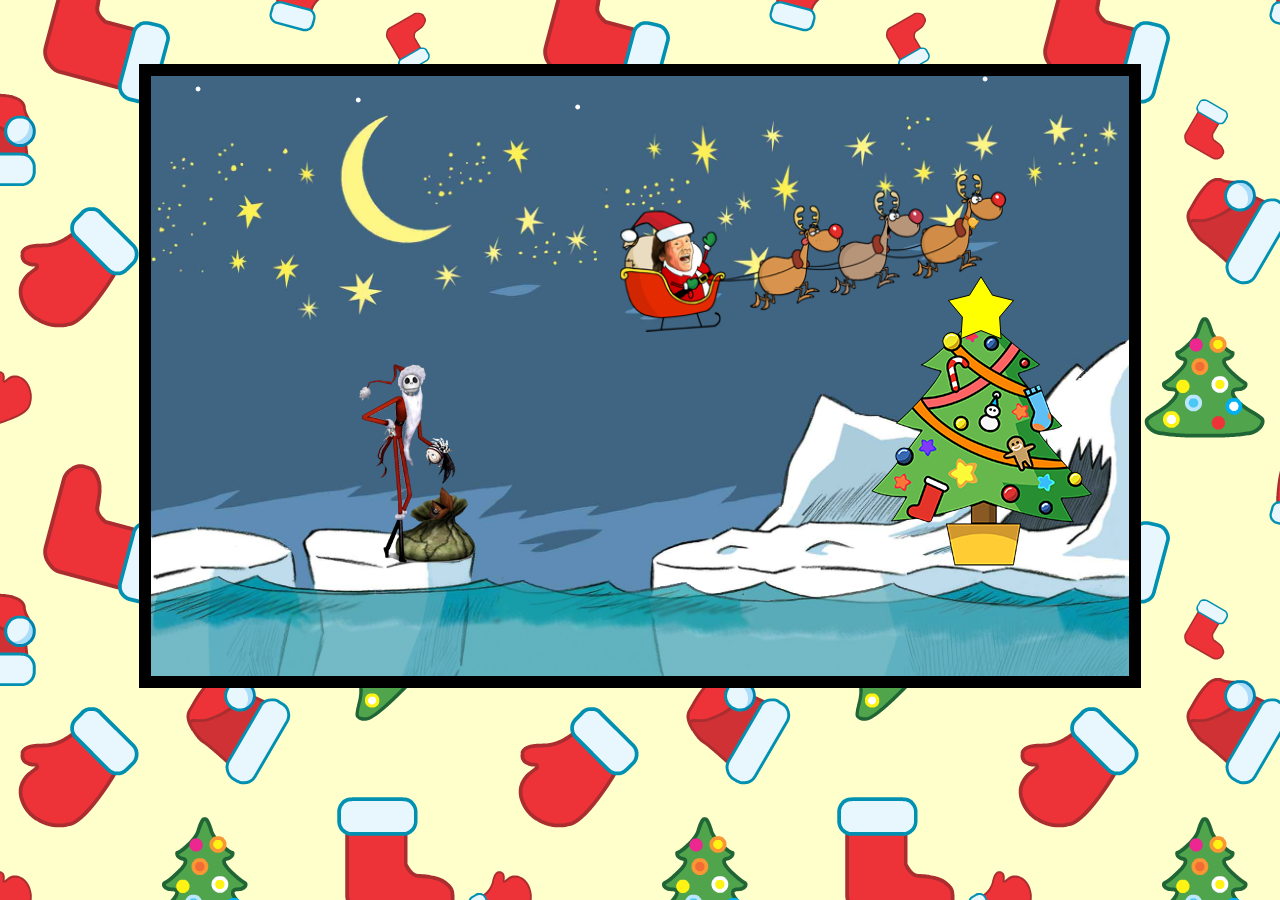
==== Navidad/navidad.html @ c9858c79 "Navidad" ====
<!DOCTYPE HTML>
<html>
  <head>
    <style>
      body {
        margin: 0px;
        padding: 0px;
      }
      #container{
        border: 12px solid black;
        width: 978px;
        height:600px;
        margin-left: auto;
        margin-right: auto;
        margin-top: 5%;
        background-image: url('img/fondo1.jpg');
        background-size: cover;

      }

      canvas{ background-color: blue;}
    </style>
  </head>
  <body style="background: url(img/Xmaspattern.png) ">
    <div id="container"></div>
    <script src="kinetic/kinetic-v4.7.4.min.js"></script>
    <script defer="defer">
      var stage = new Kinetic.Stage({
        container: 'container',
        background:'blue',
        width: 978,
        height: 600
      });
      var layer = new Kinetic.Layer();





var star = new Kinetic.Star({
        x: 830,
        y: 235,
        numPoints: 5,
        innerRadius: 20,
        outerRadius: 35,
        fill: 'yellow',
        stroke: 'black',
        strokeWidth: 1
      });

      // add the shape to the layer
      

      stage.add(layer);

      var period = 4000;

      var anim = new Kinetic.Animation(function(frame) {
        var scale = Math.sin(frame.time * 2 * Math.PI / 10000) + 2;
        star.setScale(scale *0.4);

        
      }, layer);

      anim.start();

var arbolito = new Image();
      arbolito.onload = function() {
        var arbolna = new Kinetic.Image({
          x: 700,
          y: 200,
          image: arbolito,
          width: 260,
          height: 300
        });

        layer.add(arbolna);
        layer.add(star);
        };
      arbolito.src = 'img/arbol2.png';

var jack = new Image();
      jack.onload = function() {
        var jackim = new Kinetic.Image({
          x: 200,
          y: 280,
          image: jack,
          width: 132,
          height: 210
        });

        // add the shape to the layer
        layer.add(jackim);


     var animjack = new Kinetic.Animation(function(frame) { 
     
        jackim.on('mouseover', function() {
          musica2();
        });
        jackim.on('mouseout', function() {
          pausajack();
        });


      }, layer);

 
      animjack.start();

      };
      jack.src = 'img/jack.png';


var imageObj = new Image();
      imageObj.onload = function() {
        var santa = new Kinetic.Image({
          x: 200,
          y: 50,
          image: imageObj,
          width: 386,
          height: 158
        });

        // add the shape to the layer
        layer.add(santa);

        // add the layer to the stage
        stage.add(layer);

      var amplitudeX = 380;
      var amplitudeY = 50;
      // in ms

     var anim_santa = new Kinetic.Animation(function(frame) { // y= A· sin wt ; T=2·PI·w
      santa.setY(amplitudeY * Math.sin(frame.time * 4 * Math.PI / 7000) + 50);
      santa.setX(amplitudeX * Math.sin(frame.time * Math.PI / 7000) + 350);
      

        santa.on('mouseover', function() {
          musica();
        });

      }, layer);

 
      anim_santa.start();

      };
      imageObj.src = 'img/santa.png';

//NEVAR 

var copo = new Array();
      for (var i =0, pos_x=14; i < 100; i++) {
        //pos_x=Math.round(Math.random()*500+0);
        pos_x=Math.round(Math.random()*978+0);
        pos_y=Math.round(Math.random()*(-500-10)-10);
        copo[i] = new Kinetic.Circle({
          x: pos_x,
          y: pos_y,
          radius: 2,
          fill: 'white',
          stroke: 'white',
          strokeWidth: 1,

          direccion: 1,
          velocidad: Math.random(),
        });
      
        layer.add(copo[i]);
      };
      stage.add(layer);

      var amplitude = 1;
      var period = 500;
      var nevar = new Kinetic.Animation(function(frame) {
        for (x=0;x<100;x++) {

          copo[x].attrs.x += (copo[x].attrs.velocidad*0.02)*copo[x].attrs.direccion;
          if(Math.random()*10>9){
             copo[x].attrs.direccion=copo[x].attrs.direccion*-1;
          }
          copo[x].setY(copo[x].attrs.y + 1); 
          if (copo[x].attrs.y >= 500) {
           copo[x].setY(Math.round(Math.random()*(-500-10)+0));
          }
        }
      }, layer);

      nevar.start();

//FIN NEVAR


//MAR

var mar = new Image();
      mar.onload = function() {
        var maragua = new Kinetic.Image({
          x: -20,
          y: 500,
          image: mar,
          width: 1300,
          height: 210
        });

        // add the shape to the layer
        layer.add(maragua);
var animmar = new Kinetic.Animation(function(frame) {
        maragua.setX(50 * Math.sin(frame.time * 2 * Math.PI / 8000) -100);
        
      }, layer);

      animmar.start();
      };
      mar.src = 'img/agua.png';









        function musica2(){ // Cuando ganas salta esta funcion
    document.getElementById('sound2').play();
  }
   function musica(){ // Cuando ganas salta esta funcion
    document.getElementById('sound1').play();
  }
  function pausajack(){
    document.getElementById('sound2').pause();
sound2.currentTime = 0;

  }







      
    </script>
    <audio id="sound2" src="olaman2.mp3" preload="auto"></audio>
<audio id="sound1" src="nanana.mp3" preload="auto"></audio>

  </body>
</html>
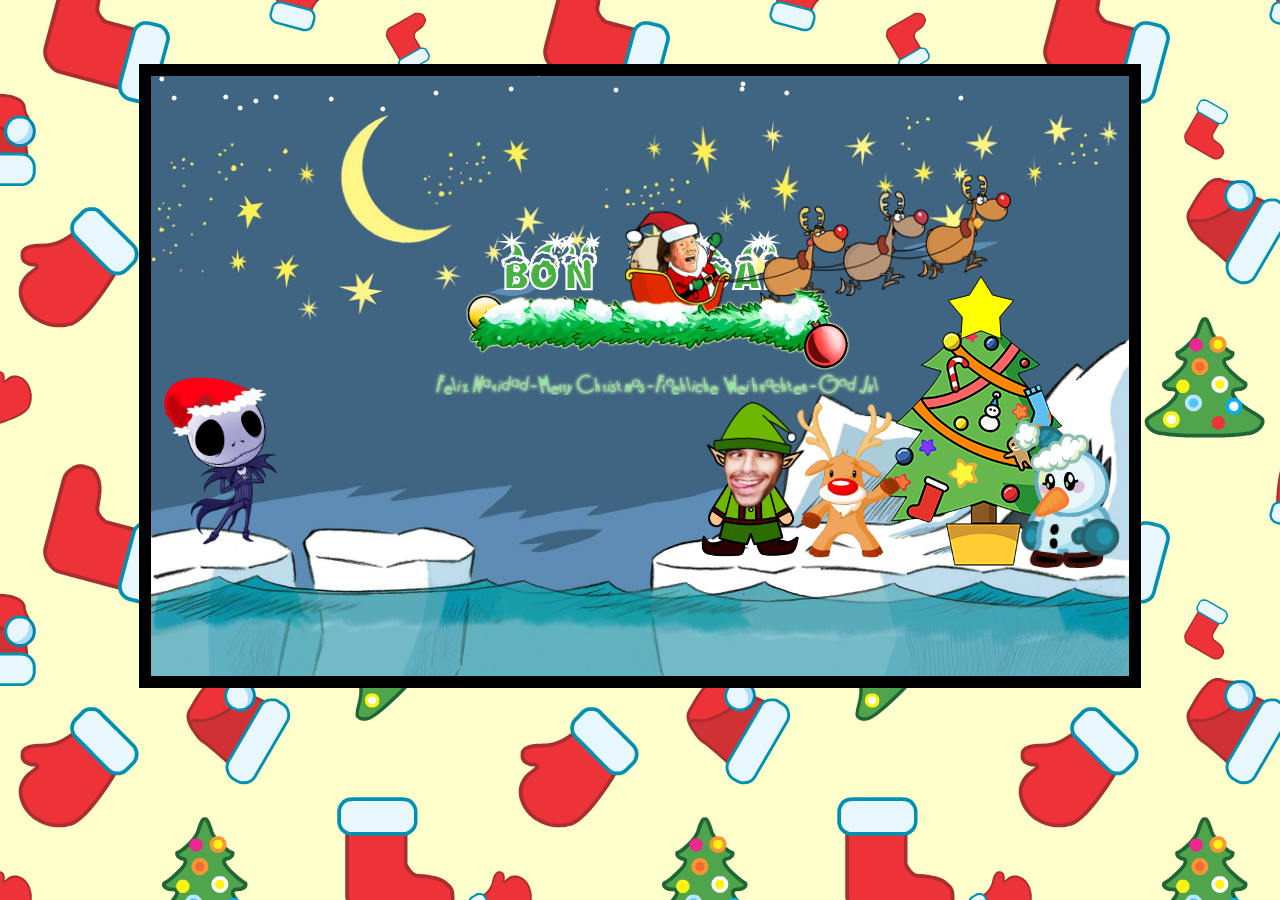
==== commit ac61a197: "Navidad 1.1" ====
--- a/Navidad/navidad.html
+++ b/Navidad/navidad.html
@@ -3,9 +3,17 @@
 <html>
   <head>
     <style>
+
+    @font-face
+{
+    font-family:fuenteNavidad;
+    src:url(bonnet.ttf)
+}
+
       body {
         margin: 0px;
         padding: 0px;
+        font:bold 30px fuenteNavidad, Verdana, sans-serif;
       }
       #container{
         border: 12px solid black;
@@ -37,7 +45,6 @@
 
 
 
-
 var star = new Kinetic.Star({
         x: 830,
         y: 235,
@@ -80,37 +87,19 @@
         };
       arbolito.src = 'img/arbol2.png';
 
-var jack = new Image();
-      jack.onload = function() {
-        var jackim = new Kinetic.Image({
-          x: 200,
-          y: 280,
-          image: jack,
-          width: 132,
-          height: 210
-        });
-
-        // add the shape to the layer
-        layer.add(jackim);
-
-
-     var animjack = new Kinetic.Animation(function(frame) { 
-     
-        jackim.on('mouseover', function() {
-          musica2();
-        });
-        jackim.on('mouseout', function() {
-          pausajack();
-        });
-
-
-      }, layer);
-
- 
-      animjack.start();
-
-      };
-      jack.src = 'img/jack.png';
+
+
+var Textochrist = new Kinetic.Text({
+        x: 350,
+        y: 170,
+        text: 'Bon Nadal',
+        fontSize: 50,
+        fontFamily: 'fuenteNavidad',
+        fill: '#49b143',
+        stroke: 'white'
+      });
+layer.add(Textochrist);
+
 
 
 var imageObj = new Image();
@@ -150,10 +139,61 @@
       };
       imageObj.src = 'img/santa.png';
 
+
+//TEXTO//
+var bonadaltext = new Image();
+      bonadaltext.onload = function() {
+        var textonavidad = new Kinetic.Image({
+          x: 280,
+          y: 150,
+          image: bonadaltext,
+          width: 450,
+          height: 169
+        });
+
+        layer.add(textonavidad);
+        };
+      bonadaltext.src = 'img/nadal_text.png';
+
+
+//JACK//
+var jack = new Image();
+      jack.onload = function() {
+        var jackim = new Kinetic.Image({
+          x: 10,
+          y: 300,
+          image: jack,
+          width: 120,
+          height: 169
+        });
+
+        // add the shape to the layer
+        layer.add(jackim);
+
+
+     var animjack = new Kinetic.Animation(function(frame) { 
+     
+        jackim.on('mouseover', function() {
+          musica2();
+        });
+        jackim.on('mouseout', function() {
+          pausajack();
+        });
+
+
+      }, layer);
+
+ 
+      animjack.start();
+
+      };
+      jack.src = 'img/jack.png';
+
+
 //NEVAR 
 
 var copo = new Array();
-      for (var i =0, pos_x=14; i < 100; i++) {
+      for (var i =0, pos_x=14; i < 150; i++) {
         //pos_x=Math.round(Math.random()*500+0);
         pos_x=Math.round(Math.random()*978+0);
         pos_y=Math.round(Math.random()*(-500-10)-10);
@@ -176,7 +216,7 @@
       var amplitude = 1;
       var period = 500;
       var nevar = new Kinetic.Animation(function(frame) {
-        for (x=0;x<100;x++) {
+        for (x=0;x<150;x++) {
 
           copo[x].attrs.x += (copo[x].attrs.velocidad*0.02)*copo[x].attrs.direccion;
           if(Math.random()*10>9){
@@ -217,6 +257,201 @@
       };
       mar.src = 'img/agua.png';
 
+//DUENDECILLO
+
+var duendebody = new Image();
+      duendebody.onload = function() {
+        var cuerpoduende = new Kinetic.Image({
+          x: 550,
+          y: 400,
+          image: duendebody,
+          width: 100,
+          height: 82
+        });
+
+        layer.add(cuerpoduende);
+        };
+      duendebody.src = 'img/duendebody.png';
+
+
+
+var duendehead = new Image();
+      duendehead.onload = function() {
+        var cabesaduende = new Kinetic.Image({
+          x: 550,
+          y: 330,
+          image: duendehead,
+          width: 100,
+          height: 107
+        });
+
+        layer.add(cabesaduende);
+
+var angleDiff;
+        var angle = 0;
+        var iz = false;
+        var angularSpeed = Math.PI / 4;
+        var animacion_duende = new Kinetic.Animation(function(frame) {
+            if(!iz && angle <0.1){
+              angleDiff = -(frame.timeDiff * angularSpeed / 1000);
+            }
+            else if(iz && angle >-0.1){
+              angleDiff = frame.timeDiff * angularSpeed / 1000;
+            }
+            cabesaduende.rotate(angleDiff);
+            angle-=angleDiff;
+            if(angle>=0.1){
+              iz=!iz;
+            }
+            else if(angle<=-0.1){
+              iz=!iz;
+            }
+
+cabesaduende.on('mouseover', function() {
+          musica_duende();
+        });
+        cabesaduende.on('mouseout', function() {
+          pausaduende();
+        });
+
+        }, layer)
+
+
+
+        animacion_duende.start();
+
+        };
+      duendehead.src = 'img/duendehead.png';
+
+
+//Reno
+var renobody = new Image();
+      renobody.onload = function() {
+        var cuerporeno = new Kinetic.Image({
+          x: 650,
+          y: 400,
+          image: renobody,
+          width: 100,
+          height: 82
+        });
+
+        layer.add(cuerporeno);
+        };
+      renobody.src = 'img/renobody.png';
+
+
+
+var renohead = new Image();
+      renohead.onload = function() {
+        var cabesareno = new Kinetic.Image({
+          x: 644,
+          y: 322,
+          image: renohead,
+          width: 100,
+          height: 107
+        });
+
+        layer.add(cabesareno);
+        var angleDiff;
+        var angle = 0;
+        var iz = false;
+        var angularSpeed = Math.PI / 4;
+        var animacion = new Kinetic.Animation(function(frame) {
+            if(!iz && angle <0.05){
+              angleDiff = -(frame.timeDiff * angularSpeed / 3000);
+            }
+            else if(iz && angle >-0.05){
+              angleDiff = frame.timeDiff * angularSpeed / 3000;
+            }
+            cabesareno.rotate(angleDiff);
+            angle-=angleDiff;
+            if(angle>=0.05){
+              iz=!iz;
+            }
+            else if(angle<=-0.05){
+              iz=!iz;
+            }
+        }, layer)
+        animacion.start();
+
+        };
+      renohead.src = 'img/renohead.png';
+
+//SNOWMAN
+var snowbody = new Image();
+      snowbody.onload = function() {
+        var cuerposnow = new Kinetic.Image({
+          x: 870,
+          y: 430,
+          image: snowbody,
+          width: 100,
+          height: 62
+        });
+
+        layer.add(cuerposnow);
+        };
+      snowbody.src = 'img/snowbody.png';
+
+
+
+var snowhead = new Image();
+      snowhead.onload = function() {
+        var cabesasnow = new Kinetic.Image({
+          x: 860,
+          y: 345,
+          image: snowhead,
+          width: 92,
+          height: 102
+        });
+
+        layer.add(cabesasnow);
+        var angleDiff;
+        var angle = 0;
+        var iz = false;
+        var angularSpeed = Math.PI / 4;
+        var animacion = new Kinetic.Animation(function(frame) {
+            if(!iz && angle <0.1){
+              angleDiff = -(frame.timeDiff * angularSpeed / 6000);
+            }
+            else if(iz && angle >-0.1){
+              angleDiff = frame.timeDiff * angularSpeed / 3000;
+            }
+            cabesasnow.rotate(angleDiff);
+            angle-=angleDiff;
+            if(angle>=0.1){
+              iz=!iz;
+            }
+            else if(angle<=-0.1){
+              iz=!iz;
+            }
+        }, layer)
+        animacion.start();
+
+        };
+      snowhead.src = 'img/snowhead.png';
+
+
+
+
+
+
+
+
+
+
+
+
+
+
+
+
+
+
+
+
+
+
+
 
 
 
@@ -234,6 +469,13 @@
   function pausajack(){
     document.getElementById('sound2').pause();
 sound2.currentTime = 0;
+  }
+   function musica_duende(){ // Cuando ganas salta esta funcion
+    document.getElementById('sound3').play();
+  }
+  function pausaduende(){
+    document.getElementById('sound3').pause();
+sound3.currentTime = 0;
 
   }
 
@@ -247,6 +489,7 @@
     </script>
     <audio id="sound2" src="olaman2.mp3" preload="auto"></audio>
 <audio id="sound1" src="nanana.mp3" preload="auto"></audio>
+<audio id="sound3" src="duende.mp3" preload="auto"></audio>
 
   </body>
 </html>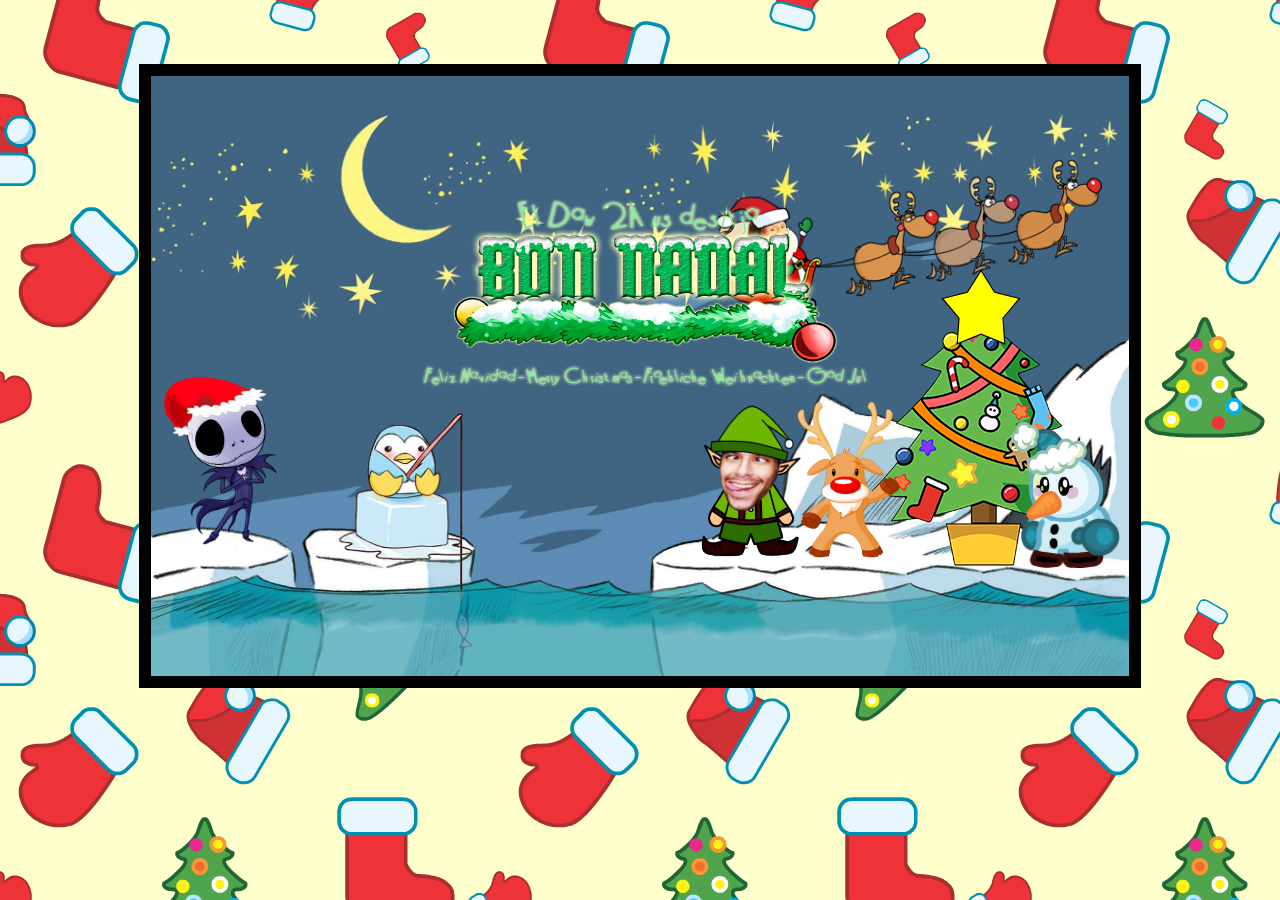
==== commit b91505ac: "Navidad" ====
--- a/Navidad/navidad.html
+++ b/Navidad/navidad.html
@@ -44,152 +44,6 @@
 
 
 
-
-var star = new Kinetic.Star({
-        x: 830,
-        y: 235,
-        numPoints: 5,
-        innerRadius: 20,
-        outerRadius: 35,
-        fill: 'yellow',
-        stroke: 'black',
-        strokeWidth: 1
-      });
-
-      // add the shape to the layer
-      
-
-      stage.add(layer);
-
-      var period = 4000;
-
-      var anim = new Kinetic.Animation(function(frame) {
-        var scale = Math.sin(frame.time * 2 * Math.PI / 10000) + 2;
-        star.setScale(scale *0.4);
-
-        
-      }, layer);
-
-      anim.start();
-
-var arbolito = new Image();
-      arbolito.onload = function() {
-        var arbolna = new Kinetic.Image({
-          x: 700,
-          y: 200,
-          image: arbolito,
-          width: 260,
-          height: 300
-        });
-
-        layer.add(arbolna);
-        layer.add(star);
-        };
-      arbolito.src = 'img/arbol2.png';
-
-
-
-var Textochrist = new Kinetic.Text({
-        x: 350,
-        y: 170,
-        text: 'Bon Nadal',
-        fontSize: 50,
-        fontFamily: 'fuenteNavidad',
-        fill: '#49b143',
-        stroke: 'white'
-      });
-layer.add(Textochrist);
-
-
-
-var imageObj = new Image();
-      imageObj.onload = function() {
-        var santa = new Kinetic.Image({
-          x: 200,
-          y: 50,
-          image: imageObj,
-          width: 386,
-          height: 158
-        });
-
-        // add the shape to the layer
-        layer.add(santa);
-
-        // add the layer to the stage
-        stage.add(layer);
-
-      var amplitudeX = 380;
-      var amplitudeY = 50;
-      // in ms
-
-     var anim_santa = new Kinetic.Animation(function(frame) { // y= A· sin wt ; T=2·PI·w
-      santa.setY(amplitudeY * Math.sin(frame.time * 4 * Math.PI / 7000) + 50);
-      santa.setX(amplitudeX * Math.sin(frame.time * Math.PI / 7000) + 350);
-      
-
-        santa.on('mouseover', function() {
-          musica();
-        });
-
-      }, layer);
-
- 
-      anim_santa.start();
-
-      };
-      imageObj.src = 'img/santa.png';
-
-
-//TEXTO//
-var bonadaltext = new Image();
-      bonadaltext.onload = function() {
-        var textonavidad = new Kinetic.Image({
-          x: 280,
-          y: 150,
-          image: bonadaltext,
-          width: 450,
-          height: 169
-        });
-
-        layer.add(textonavidad);
-        };
-      bonadaltext.src = 'img/nadal_text.png';
-
-
-//JACK//
-var jack = new Image();
-      jack.onload = function() {
-        var jackim = new Kinetic.Image({
-          x: 10,
-          y: 300,
-          image: jack,
-          width: 120,
-          height: 169
-        });
-
-        // add the shape to the layer
-        layer.add(jackim);
-
-
-     var animjack = new Kinetic.Animation(function(frame) { 
-     
-        jackim.on('mouseover', function() {
-          musica2();
-        });
-        jackim.on('mouseout', function() {
-          pausajack();
-        });
-
-
-      }, layer);
-
- 
-      animjack.start();
-
-      };
-      jack.src = 'img/jack.png';
-
-
 //NEVAR 
 
 var copo = new Array();
@@ -204,6 +58,7 @@
           fill: 'white',
           stroke: 'white',
           strokeWidth: 1,
+          opacity:0.8,
 
           direccion: 1,
           velocidad: Math.random(),
@@ -232,6 +87,140 @@
       nevar.start();
 
 //FIN NEVAR
+
+var star = new Kinetic.Star({
+        x: 830,
+        y: 235,
+        numPoints: 5,
+        innerRadius: 20,
+        outerRadius: 35,
+        fill: 'yellow',
+        stroke: 'black',
+        strokeWidth: 1
+      });
+
+      // add the shape to the layer
+      
+
+      stage.add(layer);
+
+      var period = 4000;
+
+      var anim = new Kinetic.Animation(function(frame) {
+        var scale = Math.sin(frame.time * 2 * Math.PI / 10000) + 2;
+        star.setScale(scale *0.4);
+
+        
+      }, layer);
+
+      anim.start();
+
+var arbolito = new Image();
+      arbolito.onload = function() {
+        var arbolna = new Kinetic.Image({
+          x: 700,
+          y: 200,
+          image: arbolito,
+          width: 260,
+          height: 300
+        });
+
+        layer.add(arbolna);
+        layer.add(star);
+        };
+      arbolito.src = 'img/arbol2.png';
+
+
+
+var imageObj = new Image();
+      imageObj.onload = function() {
+        var santa = new Kinetic.Image({
+          x: 200,
+          y: 50,
+          image: imageObj,
+          width: 386,
+          height: 158
+        });
+
+        // add the shape to the layer
+        layer.add(santa);
+
+        // add the layer to the stage
+        stage.add(layer);
+
+      var amplitudeX = 380;
+      var amplitudeY = 50;
+      // in ms
+
+     var anim_santa = new Kinetic.Animation(function(frame) { // y= A· sin wt ; T=2·PI·w
+      santa.setY(amplitudeY * Math.sin(frame.time * 4 * Math.PI / 7000) + 50);
+      santa.setX(amplitudeX * Math.sin(frame.time * Math.PI / 7000) + 350);
+      
+
+        santa.on('mouseover', function() {
+          musica();
+        });
+
+      }, layer);
+
+ 
+      anim_santa.start();
+
+      };
+      imageObj.src = 'img/santa.png';
+
+
+//TEXTO//
+var bonadaltext = new Image();
+      bonadaltext.onload = function() {
+        var textonavidad = new Kinetic.Image({
+          x: 270,
+          y: 120,
+          image: bonadaltext,
+          width: 450,
+          height: 199
+        });
+
+        layer.add(textonavidad);
+        };
+      bonadaltext.src = 'img/nadal_text.png';
+
+
+//JACK//
+var jack = new Image();
+      jack.onload = function() {
+        var jackim = new Kinetic.Image({
+          x: 10,
+          y: 300,
+          image: jack,
+          width: 120,
+          height: 169
+        });
+
+        // add the shape to the layer
+        layer.add(jackim);
+
+
+     var animjack = new Kinetic.Animation(function(frame) { 
+     
+        jackim.on('mouseover', function() {
+          musica2();
+        });
+        jackim.on('mouseout', function() {
+          pausajack();
+        });
+
+
+      }, layer);
+
+ 
+      animjack.start();
+
+      };
+      jack.src = 'img/jack.png';
+
+
+
 
 
 //MAR
